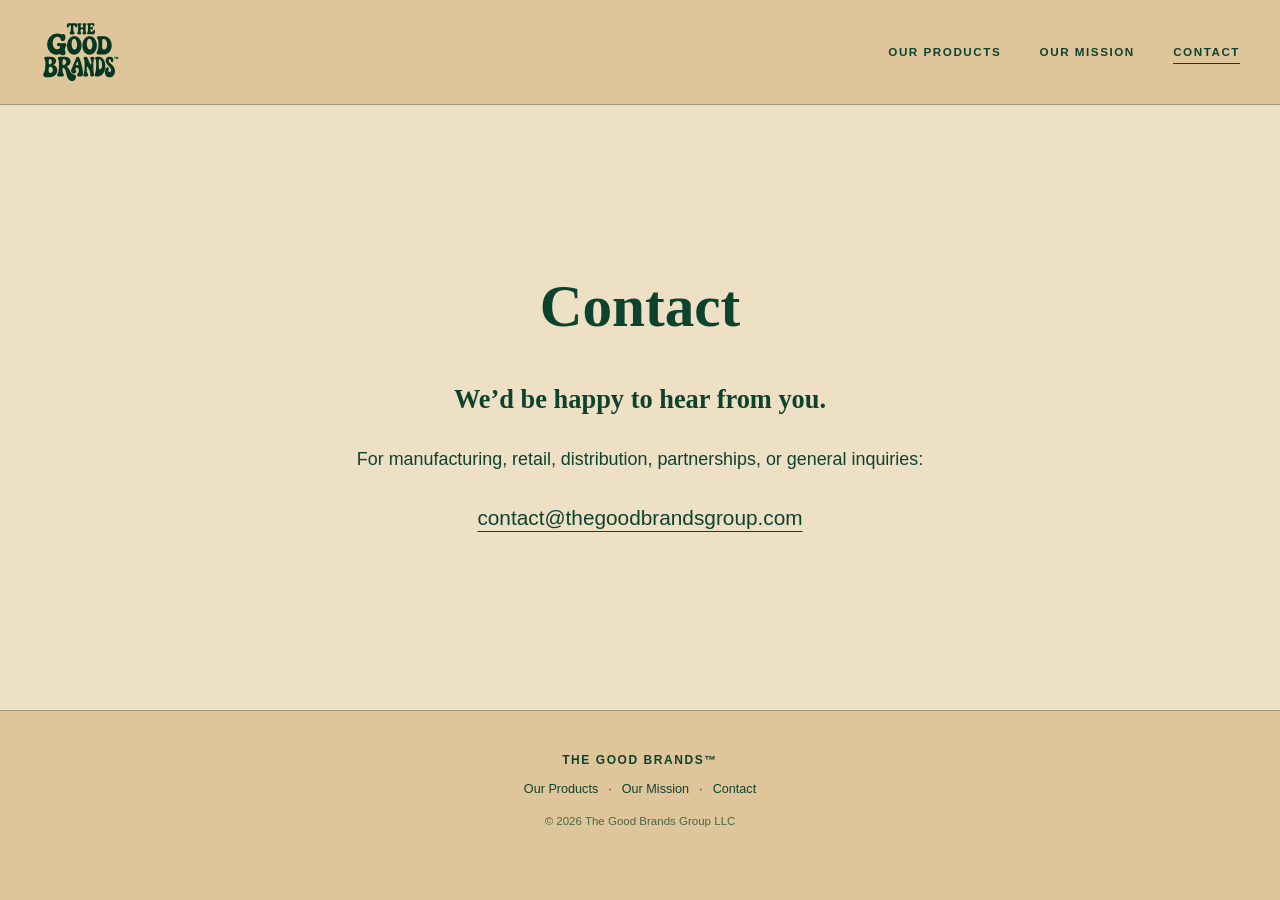
==== contact.html @ 256d7453 "Add Mission and Contact pages with restrained site navigation" ====
<!doctype html>
<html lang="en">
<head>
  <meta charset="utf-8">
  <meta name="viewport" content="width=device-width, initial-scale=1">
  <meta name="description" content="Contact The Good Brands™ for manufacturing, retail, distribution, partnerships, or general inquiries.">
  <meta name="theme-color" content="#174b37">
  <title>Contact | The Good Brands™</title>
  <link rel="stylesheet" href="styles.css?v=20260827-10">
</head>
<body class="content-page">
  <header class="site-header subpage-header">
    <div class="site-header-inner">
      <a class="header-brand" href="index.html" aria-label="The Good Brands home">
        <img
          src="assets/The_Good_Brands_Logo_Master.svg?v=precision-20260827"
          alt=""
          width="3840"
          height="2973"
        >
      </a>
      <nav class="site-nav" aria-label="Primary navigation">
        <a href="products.html">Our Products</a>
        <a href="mission.html">Our Mission</a>
        <a href="contact.html" aria-current="page">Contact</a>
      </nav>
    </div>
  </header>

  <main class="contact-page-main">
    <section class="contact-page-content" aria-labelledby="contact-heading">
      <h1 id="contact-heading">Contact</h1>
      <p class="contact-lead"><strong>We’d be happy to hear from you.</strong></p>
      <p>For manufacturing, retail, distribution, partnerships, or general inquiries:</p>
      <a class="contact-email" href="mailto:contact@thegoodbrandsgroup.com">contact@thegoodbrandsgroup.com</a>
    </section>
  </main>

  <footer class="site-footer">
    <div class="site-footer-inner">
      <p class="footer-brand">The Good Brands™</p>
      <nav class="footer-nav" aria-label="Footer navigation">
        <a href="products.html">Our Products</a><span aria-hidden="true">·</span>
        <a href="mission.html">Our Mission</a><span aria-hidden="true">·</span>
        <a href="contact.html">Contact</a>
      </nav>
      <p class="copyright">© 2026 The Good Brands Group LLC</p>
    </div>
  </footer>
</body>
</html>
---- styles.css ----
:root {
  --pine: #0d422f;
  --kraft: #dfc69a;
  --paper: #eee0c5;
  --line: rgba(13, 66, 47, 0.32);
}

* {
  box-sizing: border-box;
}

html,
body {
  margin: 0;
  min-height: 100%;
}

body {
  color: var(--pine);
  background-color: var(--kraft);
  background-image: none;
  -webkit-font-smoothing: antialiased;
}

.site-header {
  position: absolute;
  z-index: 10;
  top: 0;
  left: 0;
  width: 100%;
}

.site-header-inner {
  width: min(1200px, calc(100% - 48px));
  min-height: 104px;
  margin: 0 auto;
  display: flex;
  align-items: center;
  justify-content: space-between;
}

.site-header-home .site-header-inner {
  justify-content: flex-end;
}

.site-nav {
  display: flex;
  align-items: center;
  gap: clamp(22px, 3vw, 42px);
}

.site-nav a {
  position: relative;
  display: inline-block;
  padding: 9px 0;
  color: var(--pine);
  font-family: Arial, Helvetica, sans-serif;
  font-size: 0.73rem;
  line-height: 1;
  font-weight: 700;
  letter-spacing: 0.13em;
  text-decoration: none;
  text-transform: uppercase;
  transition: opacity 150ms ease;
}

.site-nav a::after {
  position: absolute;
  right: 0;
  bottom: 3px;
  left: 0;
  height: 1px;
  background-color: currentColor;
  content: "";
  opacity: 0;
  transform: scaleX(0.55);
  transition: opacity 150ms ease, transform 150ms ease;
}

.site-nav a:hover,
.site-nav a:focus-visible {
  opacity: 0.72;
}

.site-nav a:hover::after,
.site-nav a:focus-visible::after,
.site-nav a[aria-current="page"]::after {
  opacity: 1;
  transform: scaleX(1);
}

.header-brand {
  display: block;
  width: 82px;
}

.header-brand img {
  display: block;
  width: 100%;
  height: auto;
}

.products-page-header,
.subpage-header {
  position: relative;
  background-color: var(--kraft);
  border-bottom: 1px solid var(--line);
}

.landing {
  min-height: max(680px, calc(100vh - 168px));
  display: grid;
  place-items: center;
  padding: 140px 24px 120px;
  background-color: var(--kraft);
  background-image: none;
}

.landing-inner {
  width: min(760px, 100%);
  text-align: center;
}

.brand-logo {
  display: block;
  width: min(520px, 82vw);
  height: auto;
  margin: 0 auto;
  image-rendering: auto;
  filter: none;
  opacity: 1;
}

.slogan {
  max-width: 650px;
  margin: 38px auto 0;
  font-family: Georgia, "Times New Roman", serif;
  font-size: clamp(1.3rem, 2.6vw, 2rem);
  line-height: 1.35;
  font-weight: 400;
  font-style: italic;
}

.brand-statement {
  max-width: 680px;
  margin: 28px auto 0;
  font-family: Arial, Helvetica, sans-serif;
  font-size: clamp(0.98rem, 1.6vw, 1.12rem);
  line-height: 1.65;
}

.products {
  background-color: var(--paper);
  border-top: 1px solid var(--line);
  border-bottom: 1px solid var(--line);
}

.products-inner {
  width: min(1120px, calc(100% - 48px));
  margin: 0 auto;
}

.products-inner {
  padding: 104px 0 84px;
}

.section-heading {
  text-align: center;
  margin-bottom: 52px;
}

.section-heading h1,
.section-heading h2 {
  margin: 0;
  font-family: Georgia, "Times New Roman", serif;
  font-size: clamp(2.1rem, 4vw, 3.4rem);
  line-height: 1.08;
  font-weight: 700;
}

.section-heading p {
  margin: 14px 0 0;
  font-family: Arial, Helvetica, sans-serif;
  font-size: clamp(1rem, 1.7vw, 1.16rem);
  line-height: 1.5;
}

.product-list {
  border-top: 1px solid var(--line);
}

.product-row {
  display: grid;
  grid-template-columns: 320px minmax(0, 1fr);
  gap: clamp(52px, 8vw, 96px);
  align-items: center;
  min-height: 360px;
  padding: 54px 5%;
  border-bottom: 1px solid var(--line);
  isolation: isolate;
  overflow: hidden;
}

.product-mark {
  width: 320px;
  height: 240px;
  align-self: center;
  justify-self: center;
  background-position: center;
  background-repeat: no-repeat;
  background-size: contain;
}

.product-mark-pads {
  background-image: url("assets/The_Good_Pads_Logo_3600px.png");
}

.product-mark-wipes {
  background-image: url("assets/The_Good_Wipes_Logo_Master.svg");
}

.product-mark-treats {
  background-image: url("assets/The_Good_Treats_Logo_3600px.png");
}

.product-copy {
  width: 100%;
  max-width: 650px;
  margin: 0;
  text-align: left;
}

.status {
  font-family: Arial, Helvetica, sans-serif;
  font-size: 0.72rem;
  line-height: 1;
  font-weight: 700;
  letter-spacing: 0.18em;
  text-transform: uppercase;
}

.status {
  display: inline-block;
  margin: 0 0 25px;
  padding-bottom: 8px;
  border-bottom: 1px solid var(--line);
}

.product-principles,
.product-line {
  font-family: Georgia, "Times New Roman", serif;
}

.product-principles {
  margin: 0;
  font-size: clamp(1.16rem, 2vw, 1.55rem);
  line-height: 1.45;
  font-style: italic;
}

.product-line {
  margin: 15px 0 0;
  font-size: clamp(1.2rem, 2.1vw, 1.65rem);
  line-height: 1.38;
  font-weight: 700;
}

.content-page-main,
.contact-page-main {
  background-color: var(--paper);
}

.editorial {
  width: min(820px, calc(100% - 48px));
  margin: 0 auto;
  padding: 112px 0 124px;
}

.page-heading {
  margin-bottom: 62px;
  text-align: center;
}

.page-heading h1,
.contact-page-content h1 {
  margin: 0;
  font-family: Georgia, "Times New Roman", serif;
  font-size: clamp(2.35rem, 5vw, 3.7rem);
  line-height: 1.08;
}

.prose {
  font-family: Arial, Helvetica, sans-serif;
  font-size: clamp(1rem, 1.5vw, 1.1rem);
  line-height: 1.82;
}

.prose p {
  margin: 0 0 28px;
}

.prose .lead {
  margin-bottom: 38px;
  font-family: Georgia, "Times New Roman", serif;
  font-size: clamp(1.28rem, 2.5vw, 1.65rem);
  line-height: 1.55;
}

.mission-statement {
  margin-top: 66px;
  padding-top: 54px;
  border-top: 1px solid var(--line);
  text-align: center;
}

.mission-statement h2 {
  margin: 0 0 26px;
  font-family: Georgia, "Times New Roman", serif;
  font-size: clamp(1.9rem, 3.4vw, 2.7rem);
  line-height: 1.15;
}

.mission-line {
  max-width: 650px;
  margin: 0 auto 22px !important;
  font-family: Georgia, "Times New Roman", serif;
  font-size: clamp(1.18rem, 2.2vw, 1.48rem);
  line-height: 1.55;
}

.closing-line {
  margin: 0 !important;
  font-family: Georgia, "Times New Roman", serif;
  font-style: italic;
}

.contact-page-main {
  min-height: max(560px, calc(100vh - 295px));
  display: grid;
  place-items: center;
  padding: 110px 24px 120px;
}

.contact-page-content {
  width: min(720px, 100%);
  text-align: center;
}

.contact-page-content h1 {
  margin-bottom: 38px;
}

.contact-page-content p {
  margin: 0 auto 18px;
  font-family: Arial, Helvetica, sans-serif;
  font-size: clamp(1rem, 1.8vw, 1.12rem);
  line-height: 1.7;
}

.contact-page-content .contact-lead {
  margin-bottom: 22px;
  font-family: Georgia, "Times New Roman", serif;
  font-size: clamp(1.28rem, 2.5vw, 1.65rem);
}

.contact-email {
  display: inline-block;
  margin-top: 14px;
  color: var(--pine);
  font-family: Arial, Helvetica, sans-serif;
  font-size: clamp(1rem, 2.2vw, 1.3rem);
  text-decoration-thickness: 1px;
  text-underline-offset: 6px;
}

.contact-email:hover,
.contact-email:focus-visible {
  opacity: 0.72;
}

.site-footer {
  padding: 42px 24px 46px;
  background-color: var(--kraft);
  border-top: 1px solid var(--line);
  text-align: center;
}

.site-footer-inner {
  width: min(760px, 100%);
  margin: 0 auto;
}

.footer-brand,
.copyright {
  font-family: Arial, Helvetica, sans-serif;
}

.footer-brand {
  margin: 0 0 15px;
  font-size: 0.75rem;
  font-weight: 700;
  letter-spacing: 0.13em;
  text-transform: uppercase;
}

.footer-nav {
  display: flex;
  justify-content: center;
  align-items: center;
  gap: 10px;
  font-family: Arial, Helvetica, sans-serif;
  font-size: 0.79rem;
}

.footer-nav a {
  color: var(--pine);
  text-decoration: none;
}

.footer-nav a:hover,
.footer-nav a:focus-visible {
  text-decoration: underline;
  text-underline-offset: 4px;
}

.copyright {
  margin: 19px 0 0;
  font-size: 0.72rem;
  opacity: 0.72;
}

.visually-hidden {
  position: absolute;
  width: 1px;
  height: 1px;
  padding: 0;
  margin: -1px;
  overflow: hidden;
  clip: rect(0, 0, 0, 0);
  white-space: nowrap;
  border: 0;
}

@media (max-width: 760px) {
  .products-inner {
    padding: 76px 0 64px;
  }

  .section-heading {
    margin-bottom: 38px;
  }

  .product-row {
    grid-template-columns: 190px minmax(0, 1fr);
    gap: 32px;
    min-height: 290px;
    padding: 44px 6%;
  }

  .product-mark {
    width: 190px;
    height: 170px;
  }
}

@media (max-width: 600px) {
  .site-header-inner {
    width: calc(100% - 36px);
    min-height: 88px;
  }

  .header-brand {
    width: 68px;
  }

  .site-nav {
    gap: 16px;
  }

  .site-nav a {
    font-size: 0.64rem;
    letter-spacing: 0.09em;
  }

  .landing {
    min-height: max(620px, calc(100vh - 165px));
    padding: 124px 20px 88px;
  }

  .brand-logo {
    width: min(430px, 92vw);
  }

  .slogan {
    margin-top: 30px;
  }

  .brand-statement {
    margin-top: 24px;
  }

  .products-inner {
    width: calc(100% - 36px);
  }

  .product-row {
    grid-template-columns: 145px minmax(0, 1fr);
    gap: 24px;
    padding-inline: 0;
  }

  .product-mark {
    width: 145px;
    height: 135px;
  }

  .editorial {
    width: calc(100% - 36px);
    padding: 80px 0 90px;
  }

  .page-heading {
    margin-bottom: 46px;
  }

  .mission-statement {
    margin-top: 52px;
    padding-top: 44px;
  }

  .contact-page-main {
    min-height: 540px;
    padding: 86px 20px 96px;
  }

  .footer-nav {
    flex-wrap: wrap;
  }
}

@media (max-width: 430px) {
  .site-header-inner {
    width: calc(100% - 28px);
  }

  .header-brand {
    width: 58px;
  }

  .site-nav {
    gap: 11px;
  }

  .site-nav a {
    font-size: 0.6rem;
    letter-spacing: 0.06em;
  }
}
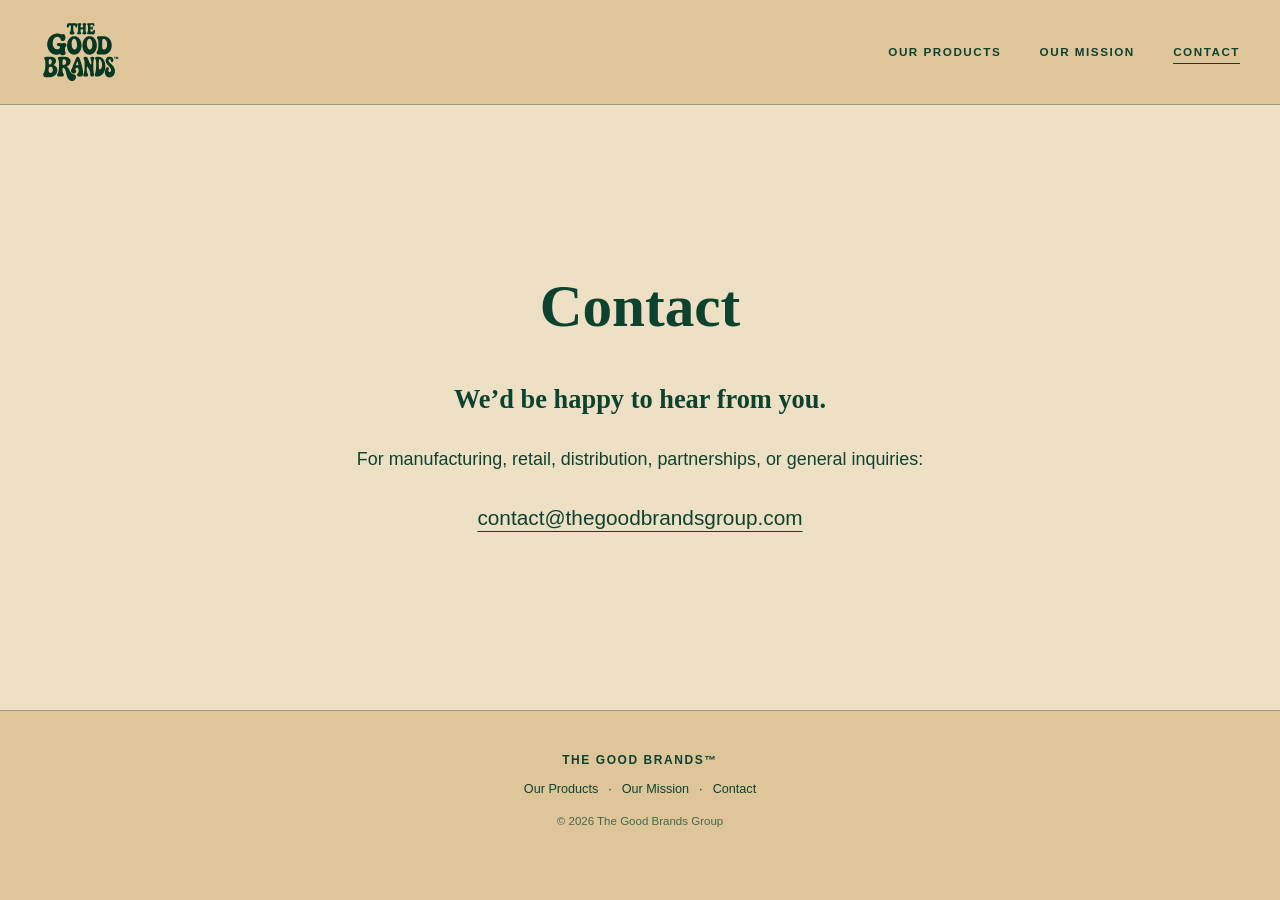
==== commit 712f8e2d: "Refine homepage slogan and company footer" ====
--- a/contact.html
+++ b/contact.html
@@ -6,7 +6,7 @@
   <meta name="description" content="Contact The Good Brands™ for manufacturing, retail, distribution, partnerships, or general inquiries.">
   <meta name="theme-color" content="#174b37">
   <title>Contact | The Good Brands™</title>
-  <link rel="stylesheet" href="styles.css?v=20260827-10">
+  <link rel="stylesheet" href="styles.css?v=20260827-11">
 </head>
 <body class="content-page">
   <header class="site-header subpage-header">
@@ -44,7 +44,7 @@
         <a href="mission.html">Our Mission</a><span aria-hidden="true">·</span>
         <a href="contact.html">Contact</a>
       </nav>
-      <p class="copyright">© 2026 The Good Brands Group LLC</p>
+      <p class="copyright">© 2026 The Good Brands Group</p>
     </div>
   </footer>
 </body>
--- a/styles.css
+++ b/styles.css
@@ -141,12 +141,23 @@
   font-style: italic;
 }
 
-.brand-statement {
-  max-width: 680px;
-  margin: 28px auto 0;
-  font-family: Arial, Helvetica, sans-serif;
-  font-size: clamp(0.98rem, 1.6vw, 1.12rem);
-  line-height: 1.65;
+.marker-underline {
+  position: relative;
+  display: inline-block;
+  white-space: nowrap;
+}
+
+.marker-underline::after {
+  content: "";
+  position: absolute;
+  left: 2%;
+  right: 1%;
+  bottom: -0.16em;
+  height: 0.16em;
+  border-top: 0.11em solid currentColor;
+  border-radius: 50%;
+  opacity: 0.82;
+  transform: rotate(-1.2deg) skewX(-8deg);
 }
 
 .products {
@@ -495,10 +506,6 @@
     margin-top: 30px;
   }
 
-  .brand-statement {
-    margin-top: 24px;
-  }
-
   .products-inner {
     width: calc(100% - 36px);
   }
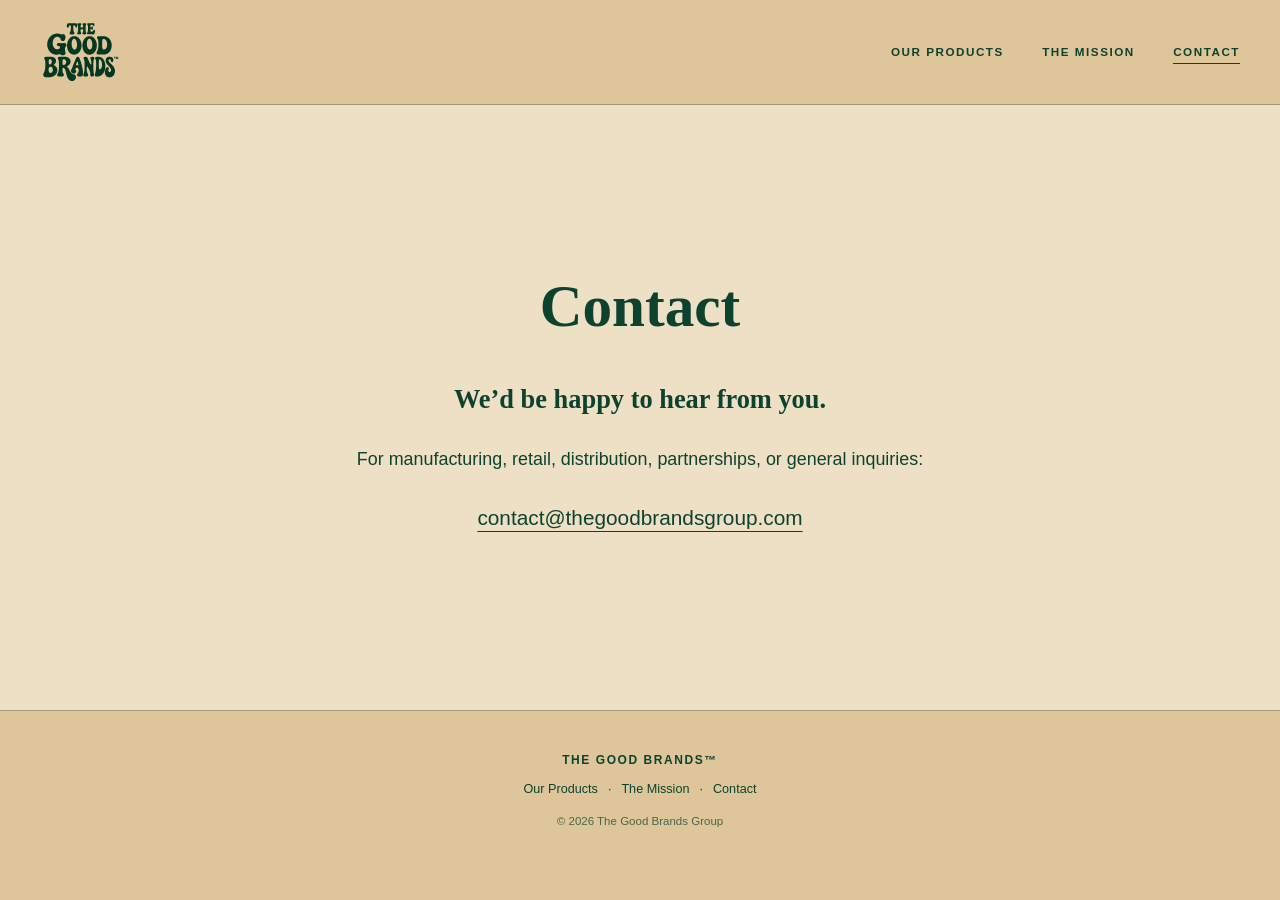
==== commit 2fb6eca6: "Rename mission navigation label" ====
--- a/contact.html
+++ b/contact.html
@@ -6,7 +6,7 @@
   <meta name="description" content="Contact The Good Brands™ for manufacturing, retail, distribution, partnerships, or general inquiries.">
   <meta name="theme-color" content="#174b37">
   <title>Contact | The Good Brands™</title>
-  <link rel="stylesheet" href="styles.css?v=20260827-11">
+  <link rel="stylesheet" href="styles.css?v=20260827-12">
 </head>
 <body class="content-page">
   <header class="site-header subpage-header">
@@ -21,7 +21,7 @@
       </a>
       <nav class="site-nav" aria-label="Primary navigation">
         <a href="products.html">Our Products</a>
-        <a href="mission.html">Our Mission</a>
+        <a href="mission.html">The Mission</a>
         <a href="contact.html" aria-current="page">Contact</a>
       </nav>
     </div>
@@ -41,7 +41,7 @@
       <p class="footer-brand">The Good Brands™</p>
       <nav class="footer-nav" aria-label="Footer navigation">
         <a href="products.html">Our Products</a><span aria-hidden="true">·</span>
-        <a href="mission.html">Our Mission</a><span aria-hidden="true">·</span>
+        <a href="mission.html">The Mission</a><span aria-hidden="true">·</span>
         <a href="contact.html">Contact</a>
       </nav>
       <p class="copyright">© 2026 The Good Brands Group</p>
--- a/styles.css
+++ b/styles.css
@@ -108,10 +108,10 @@
 }
 
 .landing {
-  min-height: max(680px, calc(100vh - 168px));
+  min-height: 100vh;
   display: grid;
   place-items: center;
-  padding: 140px 24px 120px;
+  padding: 120px 24px;
   background-color: var(--kraft);
   background-image: none;
 }
@@ -494,8 +494,8 @@
   }
 
   .landing {
-    min-height: max(620px, calc(100vh - 165px));
-    padding: 124px 20px 88px;
+    min-height: 100vh;
+    padding: 112px 20px;
   }
 
   .brand-logo {
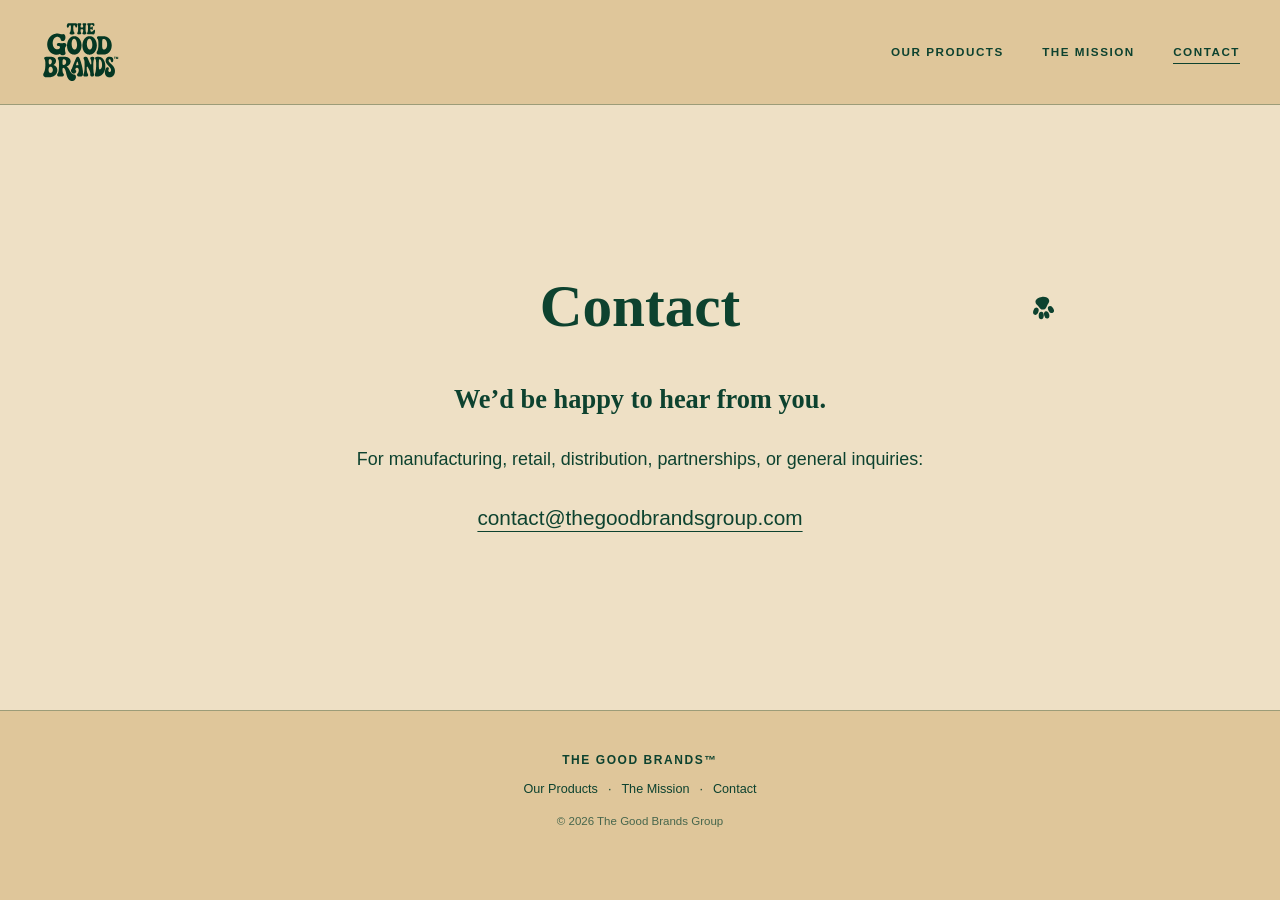
==== commit f15ca67f: "Continue paw trail through Mission and Contact pages" ====
--- a/contact.html
+++ b/contact.html
@@ -6,7 +6,7 @@
   <meta name="description" content="Contact The Good Brands™ for manufacturing, retail, distribution, partnerships, or general inquiries.">
   <meta name="theme-color" content="#174b37">
   <title>Contact | The Good Brands™</title>
-  <link rel="stylesheet" href="styles.css?v=20260827-12">
+  <link rel="stylesheet" href="styles.css?v=20260829-8">
 </head>
 <body class="content-page">
   <header class="site-header subpage-header">
@@ -28,6 +28,7 @@
   </header>
 
   <main class="contact-page-main">
+    <div class="page-paw-stage contact-paw-stage" data-page-paw-trail="contact" aria-hidden="true"></div>
     <section class="contact-page-content" aria-labelledby="contact-heading">
       <h1 id="contact-heading">Contact</h1>
       <p class="contact-lead"><strong>We’d be happy to hear from you.</strong></p>
@@ -47,5 +48,6 @@
       <p class="copyright">© 2026 The Good Brands Group</p>
     </div>
   </footer>
+  <script src="page-paw-trails.js?v=20260829-1" defer></script>
 </body>
 </html>
--- a/styles.css
+++ b/styles.css
@@ -108,6 +108,9 @@
 }
 
 .landing {
+  position: relative;
+  isolation: isolate;
+  overflow: hidden;
   min-height: 100vh;
   display: grid;
   place-items: center;
@@ -117,8 +120,57 @@
 }
 
 .landing-inner {
+  position: relative;
+  z-index: 1;
   width: min(760px, 100%);
   text-align: center;
+}
+
+/* Removable homepage paw-trail effect. */
+.paw-trails {
+  position: absolute;
+  z-index: 0;
+  inset: 0;
+  overflow: hidden;
+  color: var(--pine);
+  pointer-events: none;
+}
+
+.paw-print {
+  position: absolute;
+  width: clamp(22px, 2.15vw, 31px);
+  opacity: 0;
+  animation: paw-print-appear var(--paw-duration, 3.1s) ease-in-out var(--paw-delay, 0s) forwards;
+  transform: translate(-50%, -50%) rotate(var(--paw-angle, 0deg)) scale(var(--paw-scale, 1));
+  transform-origin: center;
+}
+
+.paw-print svg {
+  display: block;
+  width: 100%;
+  height: auto;
+  fill: currentColor;
+}
+
+@keyframes paw-print-appear {
+  0% {
+    opacity: 0;
+  }
+
+  12%,
+  45% {
+    opacity: 1;
+  }
+
+  100% {
+    opacity: 0;
+  }
+}
+
+@media (prefers-reduced-motion: reduce) {
+  .paw-trails {
+    display: none;
+  }
 }
 
 .brand-logo {
@@ -172,7 +224,7 @@
 }
 
 .products-inner {
-  padding: 104px 0 84px;
+  padding: 21px 0 84px;
 }
 
 .section-heading {
@@ -190,14 +242,63 @@
 }
 
 .section-heading p {
-  margin: 14px 0 0;
-  font-family: Arial, Helvetica, sans-serif;
-  font-size: clamp(1rem, 1.7vw, 1.16rem);
-  line-height: 1.5;
+  display: inline-block;
+  margin: -18px 0 0;
+  font-family: "Noteworthy", "Bradley Hand", "Chalkboard SE", "Segoe Print", cursive;
+  font-size: clamp(1.35rem, 2.4vw, 1.65rem);
+  line-height: 1.25;
+  font-weight: 400;
+  font-style: italic;
+  letter-spacing: 0.005em;
+  transform: rotate(-0.55deg);
+}
+
+/* Removable Our Products puppy animation. */
+.product-title-stage {
+  position: relative;
+  width: 100vw;
+  height: 166px;
+  margin-left: calc(50% - 50vw);
+  overflow: hidden;
+}
+
+.product-title-stage h1 {
+  position: absolute;
+  z-index: 1;
+  top: 61px;
+  right: 0;
+  left: 0;
+}
+
+.product-title-text {
+  display: inline-block;
+}
+
+.product-heading-paw-layer {
+  position: absolute;
+  z-index: 2;
+  inset: 0;
+  color: var(--pine);
+  pointer-events: none;
+}
+
+.product-heading-paw {
+  width: clamp(21px, 2vw, 29px);
+}
+
+@media (prefers-reduced-motion: reduce) {
+  .product-heading-paw-layer {
+    display: none;
+  }
 }
 
 .product-list {
-  border-top: 1px solid var(--line);
+  border-top: 0;
+}
+
+.products-page-products {
+  border-bottom: 0;
+  overflow: hidden;
 }
 
 .product-row {
@@ -212,6 +313,10 @@
   overflow: hidden;
 }
 
+.product-row:last-child {
+  border-bottom: 0;
+}
+
 .product-mark {
   width: 320px;
   height: 240px;
@@ -281,10 +386,86 @@
   background-color: var(--paper);
 }
 
+.page-paw-stage {
+  color: var(--pine);
+  overflow: hidden;
+  pointer-events: none;
+}
+
+.mission-paw-stage {
+  position: relative;
+  width: 100%;
+  height: 220px;
+  margin-top: -102px;
+}
+
+.page-trail-paw {
+  width: clamp(22px, 2.15vw, 31px);
+}
+
+.page-paw-final {
+  animation: page-paw-final-appear 0.8s ease-out var(--paw-delay, 0s) forwards;
+}
+
+@keyframes page-paw-final-appear {
+  from {
+    opacity: 0;
+  }
+
+  to {
+    opacity: 1;
+  }
+}
+
+@media (prefers-reduced-motion: reduce) {
+  .page-paw-stage {
+    display: none;
+  }
+}
+
 .editorial {
   width: min(820px, calc(100% - 48px));
   margin: 0 auto;
   padding: 112px 0 124px;
+}
+
+.mission-editorial {
+  width: min(1160px, calc(100% - 48px));
+}
+
+.mission-layout {
+  display: grid;
+  grid-template-columns: minmax(210px, 250px) minmax(0, 780px);
+  gap: clamp(54px, 7vw, 96px);
+  align-items: stretch;
+}
+
+.mission-layout .prose {
+  grid-column: 2;
+  font-size: clamp(1.08rem, 1.65vw, 1.2rem);
+  line-height: 1.84;
+}
+
+.mission-layout .prose .lead {
+  font-size: clamp(1.38rem, 2.7vw, 1.78rem);
+}
+
+.mission-emblems {
+  grid-column: 1;
+  grid-row: 1;
+  display: grid;
+  justify-items: center;
+  align-content: space-between;
+  gap: 24px;
+  padding-right: clamp(30px, 4vw, 54px);
+  border-right: 1px solid var(--line);
+}
+
+.mission-emblems img {
+  display: block;
+  width: 100%;
+  max-width: 205px;
+  height: auto;
 }
 
 .page-heading {
@@ -317,42 +498,24 @@
   line-height: 1.55;
 }
 
-.mission-statement {
-  margin-top: 66px;
-  padding-top: 54px;
-  border-top: 1px solid var(--line);
-  text-align: center;
-}
-
-.mission-statement h2 {
-  margin: 0 0 26px;
-  font-family: Georgia, "Times New Roman", serif;
-  font-size: clamp(1.9rem, 3.4vw, 2.7rem);
-  line-height: 1.15;
-}
-
-.mission-line {
-  max-width: 650px;
-  margin: 0 auto 22px !important;
-  font-family: Georgia, "Times New Roman", serif;
-  font-size: clamp(1.18rem, 2.2vw, 1.48rem);
-  line-height: 1.55;
-}
-
-.closing-line {
-  margin: 0 !important;
-  font-family: Georgia, "Times New Roman", serif;
-  font-style: italic;
-}
-
 .contact-page-main {
+  position: relative;
   min-height: max(560px, calc(100vh - 295px));
   display: grid;
   place-items: center;
   padding: 110px 24px 120px;
+  overflow: hidden;
+}
+
+.contact-paw-stage {
+  position: absolute;
+  z-index: 0;
+  inset: 0;
 }
 
 .contact-page-content {
+  position: relative;
+  z-index: 1;
   width: min(720px, 100%);
   text-align: center;
 }
@@ -454,11 +617,11 @@
 
 @media (max-width: 760px) {
   .products-inner {
-    padding: 76px 0 64px;
+    padding: 12px 0 64px;
   }
 
   .section-heading {
-    margin-bottom: 38px;
+    margin-bottom: 64px;
   }
 
   .product-row {
@@ -474,6 +637,31 @@
   }
 }
 
+@media (max-width: 920px) {
+  .mission-layout {
+    grid-template-columns: 1fr;
+    gap: 54px;
+  }
+
+  .mission-emblems {
+    grid-column: auto;
+    grid-row: auto;
+    grid-template-columns: repeat(3, minmax(0, 1fr));
+    gap: 20px;
+    padding: 48px 0 0;
+    border-top: 1px solid var(--line);
+    border-right: 0;
+  }
+
+  .mission-layout .prose {
+    grid-column: auto;
+  }
+
+  .mission-emblems img {
+    max-width: 190px;
+  }
+}
+
 @media (max-width: 600px) {
   .site-header-inner {
     width: calc(100% - 36px);
@@ -510,6 +698,14 @@
     width: calc(100% - 36px);
   }
 
+  .product-title-stage {
+    height: 145px;
+  }
+
+  .product-title-stage h1 {
+    top: 53px;
+  }
+
   .product-row {
     grid-template-columns: 145px minmax(0, 1fr);
     gap: 24px;
@@ -526,13 +722,22 @@
     padding: 80px 0 90px;
   }
 
+  .mission-paw-stage {
+    height: 184px;
+    margin-top: -72px;
+  }
+
+  .mission-emblems {
+    grid-template-columns: 1fr;
+    gap: 30px;
+  }
+
+  .mission-emblems img {
+    max-width: 235px;
+  }
+
   .page-heading {
     margin-bottom: 46px;
-  }
-
-  .mission-statement {
-    margin-top: 52px;
-    padding-top: 44px;
   }
 
   .contact-page-main {
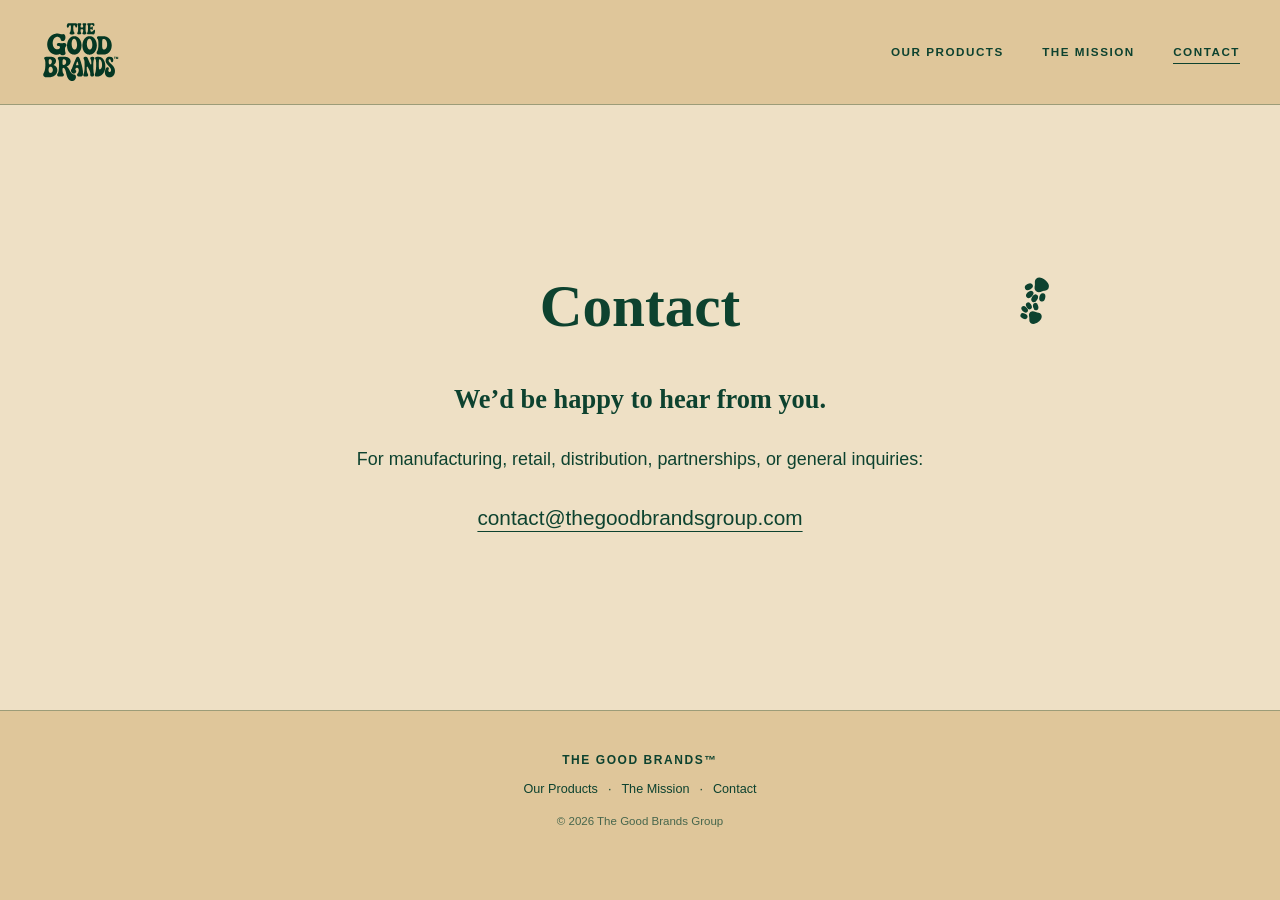
==== commit 793003e2: "Finish Contact trail with corrected paw pair" ====
--- a/contact.html
+++ b/contact.html
@@ -48,6 +48,6 @@
       <p class="copyright">© 2026 The Good Brands Group</p>
     </div>
   </footer>
-  <script src="page-paw-trails.js?v=20260829-1" defer></script>
+  <script src="page-paw-trails.js?v=20260829-2" defer></script>
 </body>
 </html>
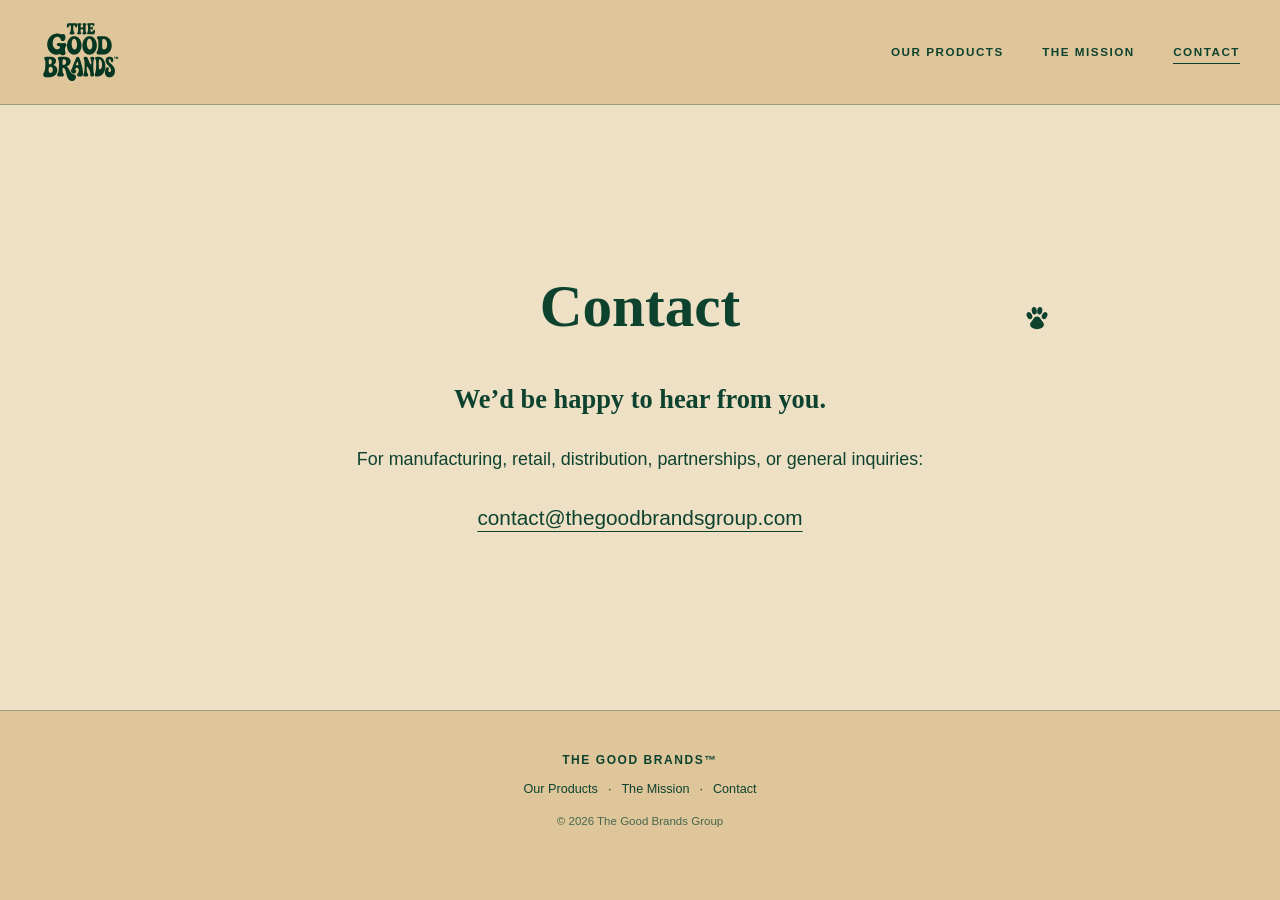
==== commit 079346d5: "Smooth Contact paw route and simplify ending" ====
--- a/contact.html
+++ b/contact.html
@@ -48,6 +48,6 @@
       <p class="copyright">© 2026 The Good Brands Group</p>
     </div>
   </footer>
-  <script src="page-paw-trails.js?v=20260829-2" defer></script>
+  <script src="page-paw-trails.js?v=20260829-3" defer></script>
 </body>
 </html>
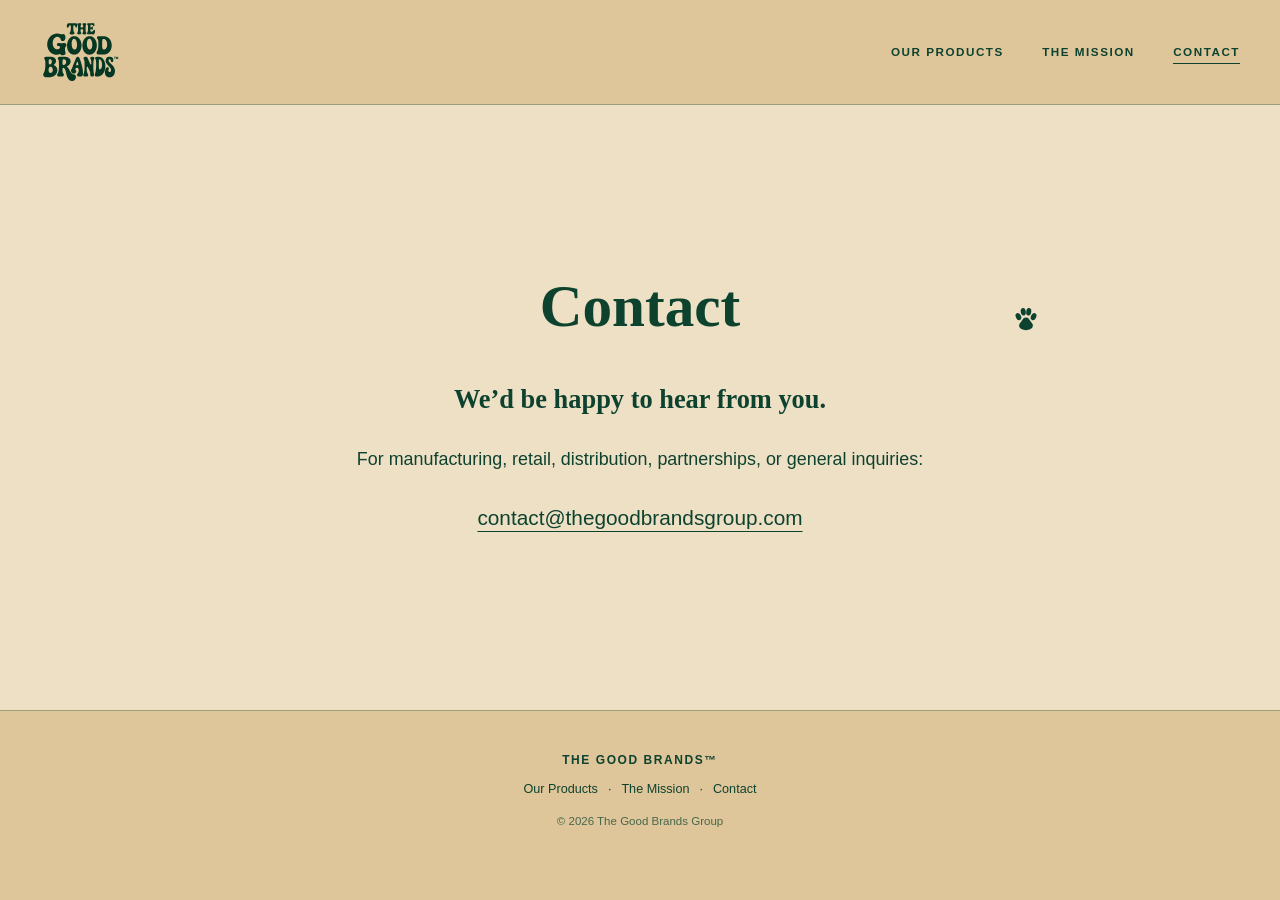
==== commit b2a03a4e: "Move final Contact paw beside title" ====
--- a/contact.html
+++ b/contact.html
@@ -48,6 +48,6 @@
       <p class="copyright">© 2026 The Good Brands Group</p>
     </div>
   </footer>
-  <script src="page-paw-trails.js?v=20260829-3" defer></script>
+  <script src="page-paw-trails.js?v=20260829-4" defer></script>
 </body>
 </html>
